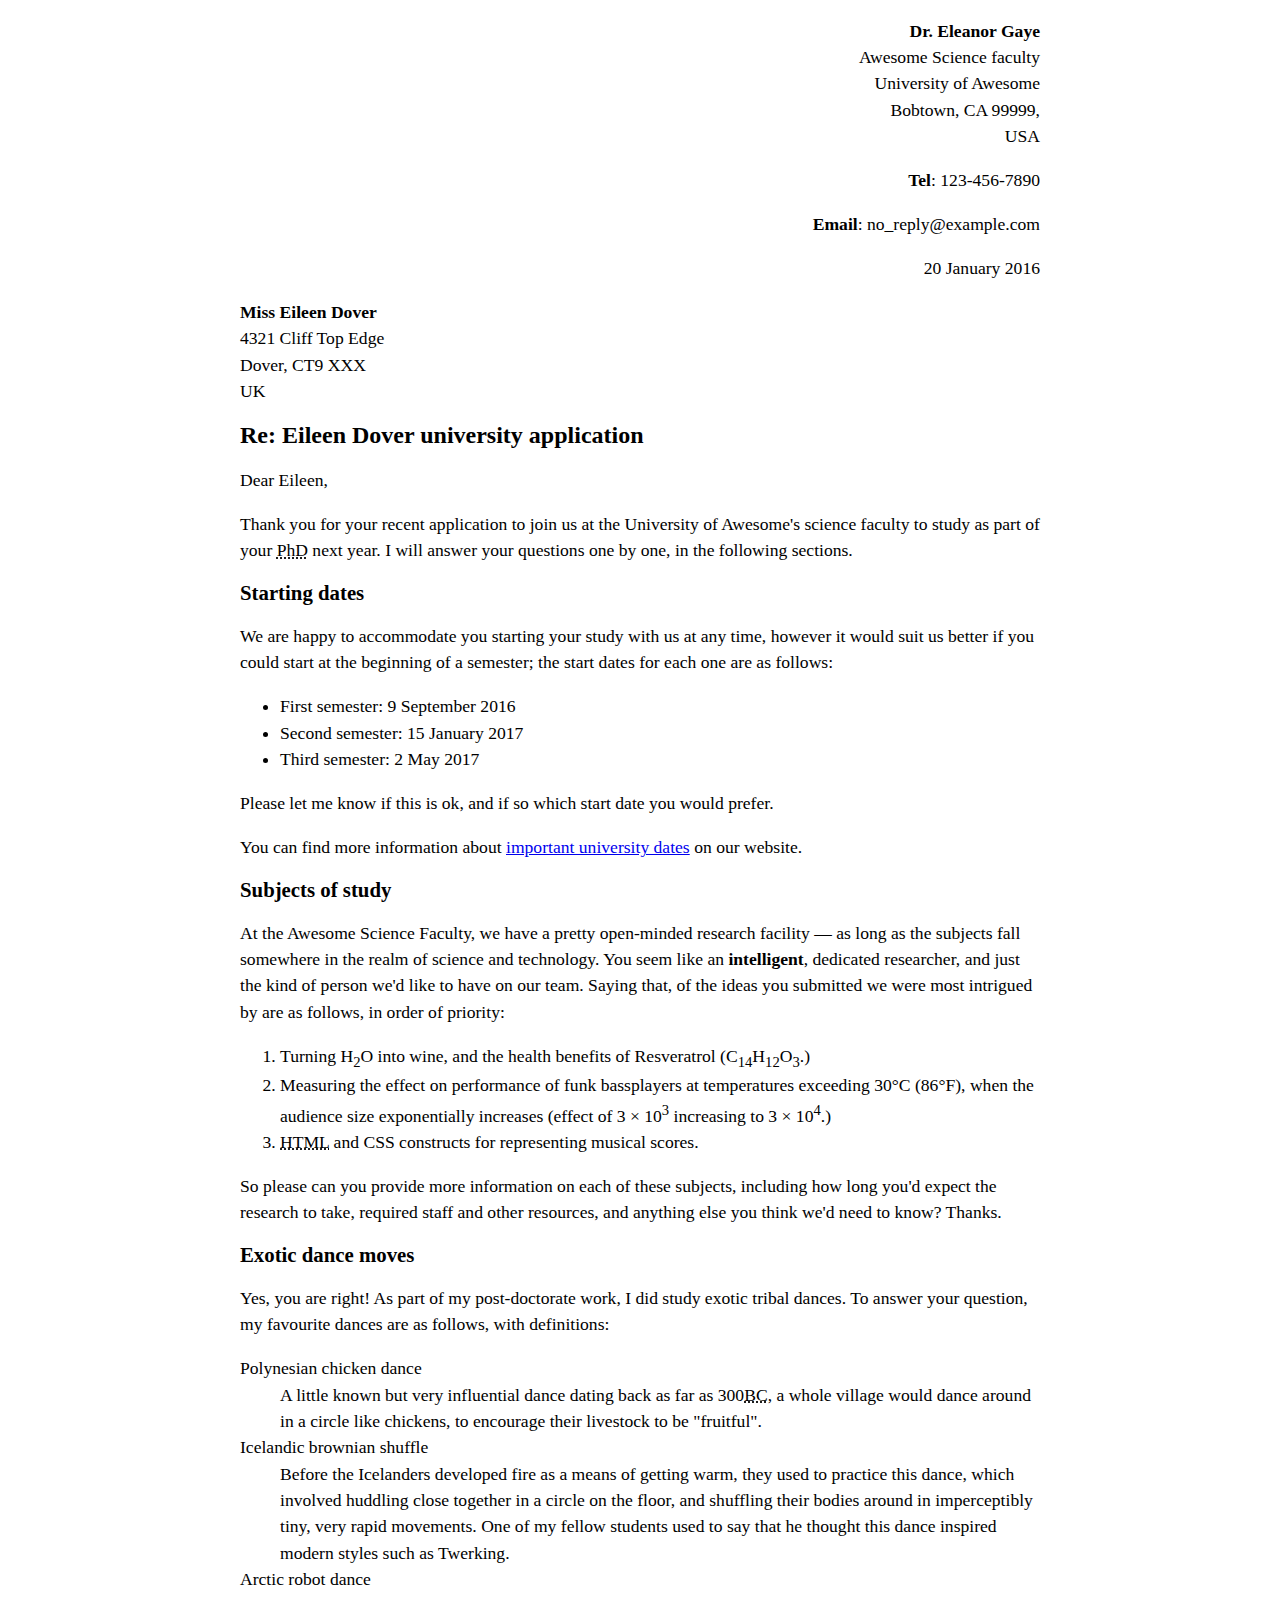
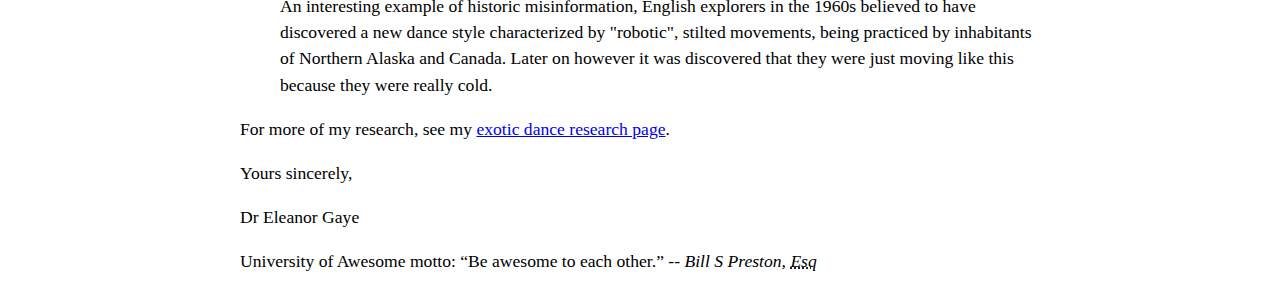
==== letter-markup/index.html @ 0878d45b "Created letter-markup" ====
<!DOCTYPE html>
<html lang="en">
    <head>
        <meta charset="utf-8">
        <meta name="viewport" content="width=device-width, initial-scale=1.0">
        <meta name="author" content="Arya Stark">
        <title>Awesome science application correspondence </title>
        <style>
            html {
            font-size: 16px;
            }
            body {
            max-width: 800px;
            margin: 0 auto;
            }
            .sender-column {
            text-align: right;
            }
            h1 {
            font-size: 1.5rem;
            }
            h2 {
            font-size: 1.3rem;
            }
            p, ul, ol, dl, address {
            font-size: 1.1rem;
            }
            p, li, dd, dt, address {
            line-height: 1.5;
            }
            address {
            font-style: normal;
            margin: 1rem 0;
            }
            </style>
    </head>
    <body>
        <address class="sender-column">
            <p>
                <strong>Dr. Eleanor Gaye</strong><br>
                Awesome Science faculty<br>
                University of Awesome<br>
                Bobtown, CA 99999,<br>
                USA
            </p>
            <p><strong>Tel</strong>: 123-456-7890<br></p>
           <p> <strong>Email</strong>: no_reply@example.com<br></p>
        </address>
            <p class="sender-column"><time datetime="2016-01-20">20 January 2016</time></p>
        
        
        <address>
           <p>
                <strong>Miss Eileen Dover</strong><br>
                4321 Cliff Top Edge<br>
                Dover, CT9 XXX<br>
                UK
           </p>
        </address>
        
        
        <h1>Re: Eileen Dover <strong>university</strong> application</h1>
        
       <p>Dear Eileen,</p>
        
       <p>Thank you for your recent application to join us at the University of Awesome's science faculty to study as part of your <abbr title="Philosophy Doctorate">PhD</abbr> next year. I will answer your questions one by one, in the following sections.</p>
        
       <h2> Starting dates</h2>
        
      <p>We are happy to accommodate you starting your study with us at any time, however it would suit us better if you could start at the beginning of a semester; the start dates for each one are as follows:</p>
        
        <ul>
            <li>First semester: <time datetime="2016-09-09">9 September 2016</time></li>
           <li> Second semester: <time datetime="2017-01-15">15 January 2017</time></li>
           <li> Third semester: <time datetime="2017-05-02">2 May 2017</time></li>
        </ul>
        
        <p>Please let me know if this is ok, and if so which start date you would prefer.</p>
        
       <p>You can find more information about <a href="http://example.com" title="Academic Schedule">important university dates</a> on our website.</p>
        
        
       <h2>Subjects of study</h2>
        
       <p>At the Awesome Science Faculty, we have a pretty open-minded research facility — as long as the subjects fall somewhere in the realm of science and technology. You seem like an <strong>intelligent</strong>, dedicated researcher, and just the kind of person we'd like to have on our team. Saying that, of the ideas you submitted we were most intrigued by are as follows, in order of priority:</p>
        
        <ol>
            <li>Turning H<sub>2</sub>O into wine, and the health benefits of Resveratrol (C<sub>14</sub>H<sub>12</sub>O<sub>3</sub>.)</li>
            <li>Measuring the effect on performance of funk bassplayers at temperatures exceeding 30°C (86°F), when the audience size exponentially increases (effect of 3 × 10<sup>3</sup> increasing to 3 × 10<sup>4</sup>.)</li>
            <li><abbr title="Hyper Text Markup Language">HTML</abbr> and <abbr tilte="Cascading Style Sheets">CSS</abbr> constructs for representing musical scores.</li>
        </ol>
        
        <p>So please can you provide more information on each of these subjects, including how long you'd expect the research to take, required staff and other resources, and anything else you think we'd need to know? Thanks.</p>
        
        
        <h2>Exotic dance moves</h2>
        
       <p> Yes, you are right! As part of my post-doctorate work, I did study exotic tribal dances. To answer your question, my favourite dances are as follows, with definitions:</p>
        
        <dl>
           <dt> Polynesian chicken dance</dt>
            <dd>A little known but very influential dance dating back as far as 300<abbr title="Before Christ">BC</abbr>, a whole village would dance around in a circle like chickens, to encourage their livestock to be "fruitful".</dd>
            <dt>Icelandic brownian shuffle</dt>
           <dd> Before the Icelanders developed fire as a means of getting warm, they used to practice this dance, which involved huddling close together in a circle on the floor, and shuffling their bodies around in imperceptibly tiny, very rapid movements. One of my fellow students used to say that he thought this dance inspired modern styles such as Twerking.</dd>
            <dt>Arctic robot dance</dt>
            <dd>An interesting example of historic misinformation, English explorers in the 1960s believed to have discovered a new dance style characterized by "robotic", stilted movements, being practiced by inhabitants of Northern Alaska and Canada. Later on however it was discovered that they were just moving like this because they were really cold.</dd>
        </dl>
        
        <p>For more of my research, see my <a href="http://example.com" tilte="Dance Research">exotic dance research page</a>.</p>
        
       <p> Yours sincerely,</p>
       <p> Dr Eleanor Gaye</p>
        
        <p>University of Awesome motto: <q>Be awesome to each other.</q> -- <cite>Bill S Preston, <abbr title="Esquire">Esq</abbr></cite></p>
    </body>
</html>
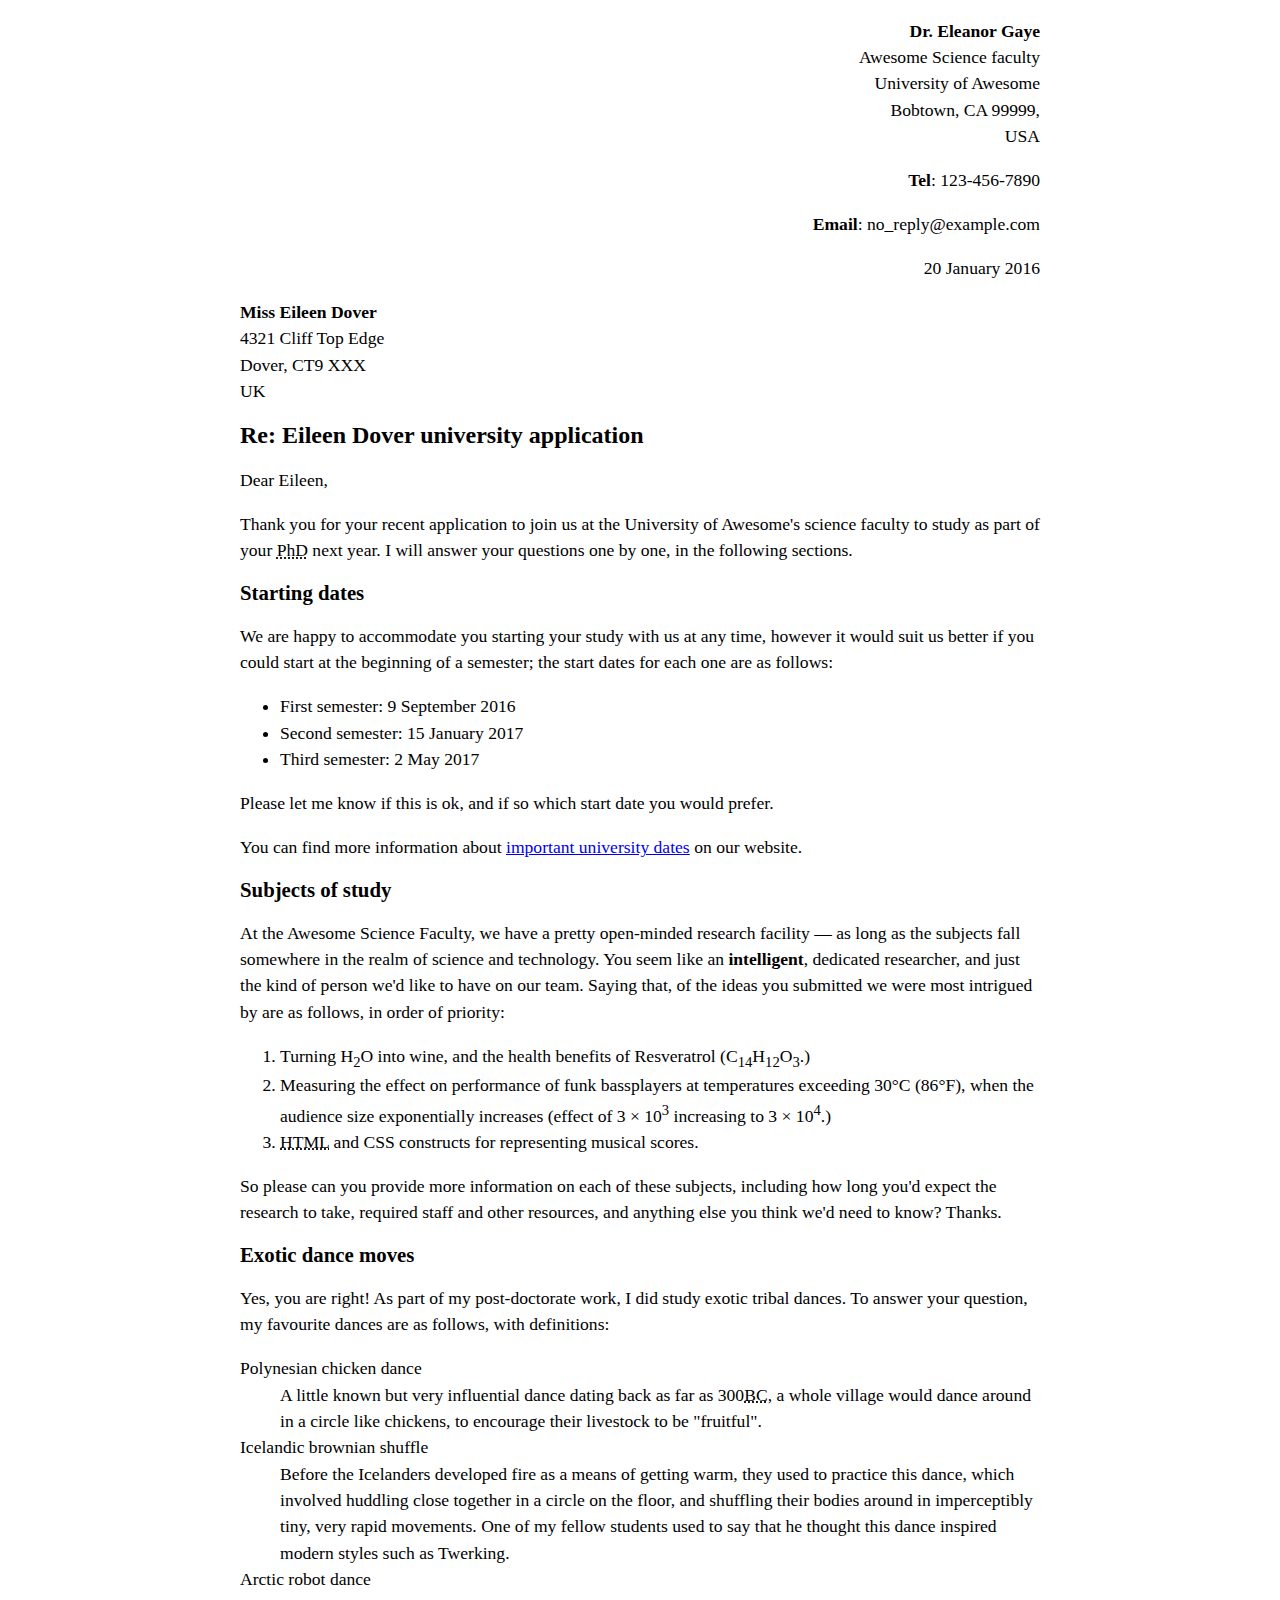
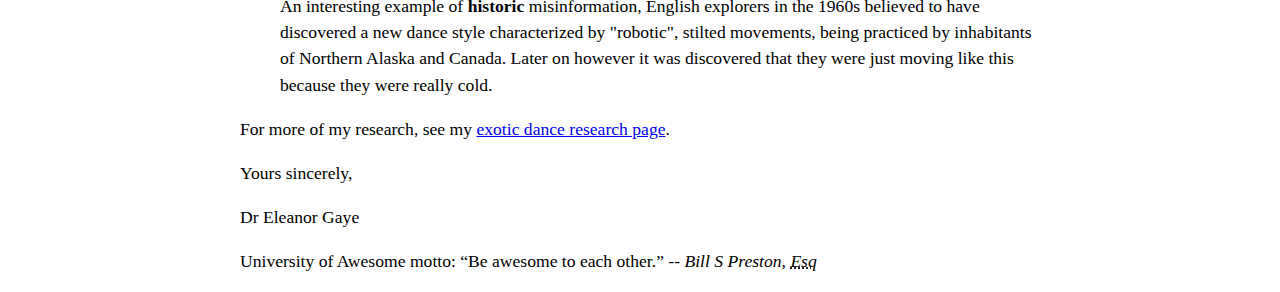
==== commit fa9a8ef0: "Update index.html" ====
--- a/letter-markup/index.html
+++ b/letter-markup/index.html
@@ -59,7 +59,7 @@
         </address>
         
         
-        <h1>Re: Eileen Dover <strong>university</strong> application</h1>
+        <h1>Re: Eileen Dover university application</h1>
         
        <p>Dear Eileen,</p>
         
@@ -103,7 +103,7 @@
             <dt>Icelandic brownian shuffle</dt>
            <dd> Before the Icelanders developed fire as a means of getting warm, they used to practice this dance, which involved huddling close together in a circle on the floor, and shuffling their bodies around in imperceptibly tiny, very rapid movements. One of my fellow students used to say that he thought this dance inspired modern styles such as Twerking.</dd>
             <dt>Arctic robot dance</dt>
-            <dd>An interesting example of historic misinformation, English explorers in the 1960s believed to have discovered a new dance style characterized by "robotic", stilted movements, being practiced by inhabitants of Northern Alaska and Canada. Later on however it was discovered that they were just moving like this because they were really cold.</dd>
+            <dd>An interesting example of <strong>historic</strong> misinformation, English explorers in the 1960s believed to have discovered a new dance style characterized by "robotic", stilted movements, being practiced by inhabitants of Northern Alaska and Canada. Later on however it was discovered that they were just moving like this because they were really cold.</dd>
         </dl>
         
         <p>For more of my research, see my <a href="http://example.com" tilte="Dance Research">exotic dance research page</a>.</p>
